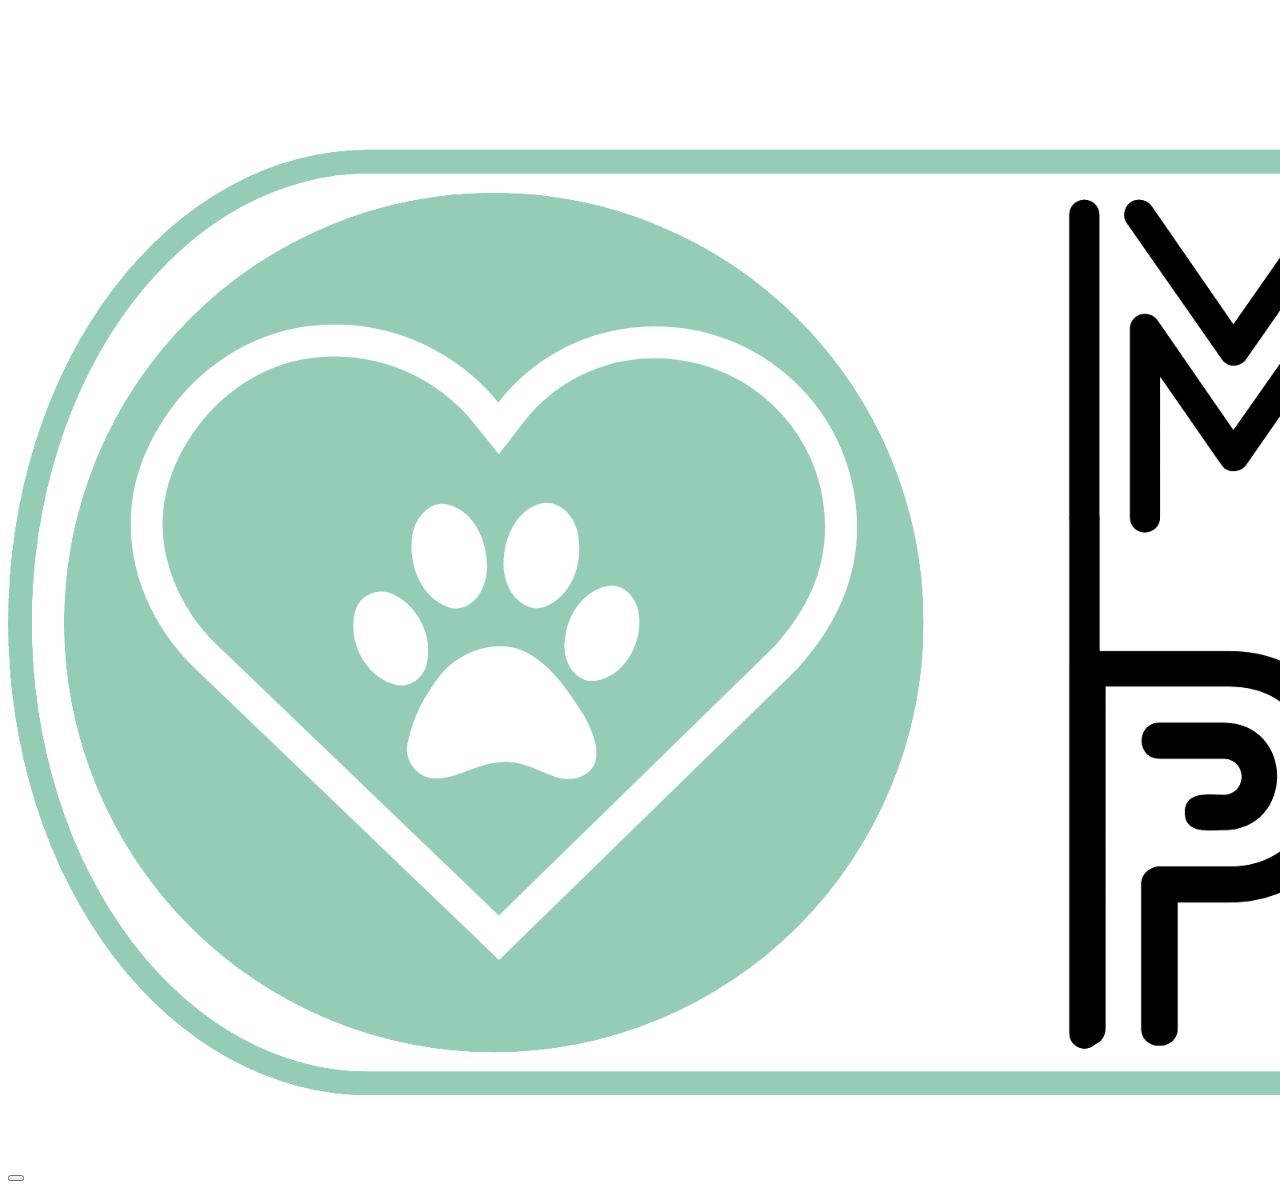
==== feira de tec/pag1.html @ 86ca2a95 "Add files via upload" ====
<!DOCTYPE html>
<html lang="en">
<head>
    <meta charset="UTF-8">
    <meta name="viewport" content="width=device-width, initial-scale=1.0">
    <title> map pet </title>
</head>
<body>

    <img  id = "logor"src="logo.png" alt="logos">
    <button></button>
</body>
</html>
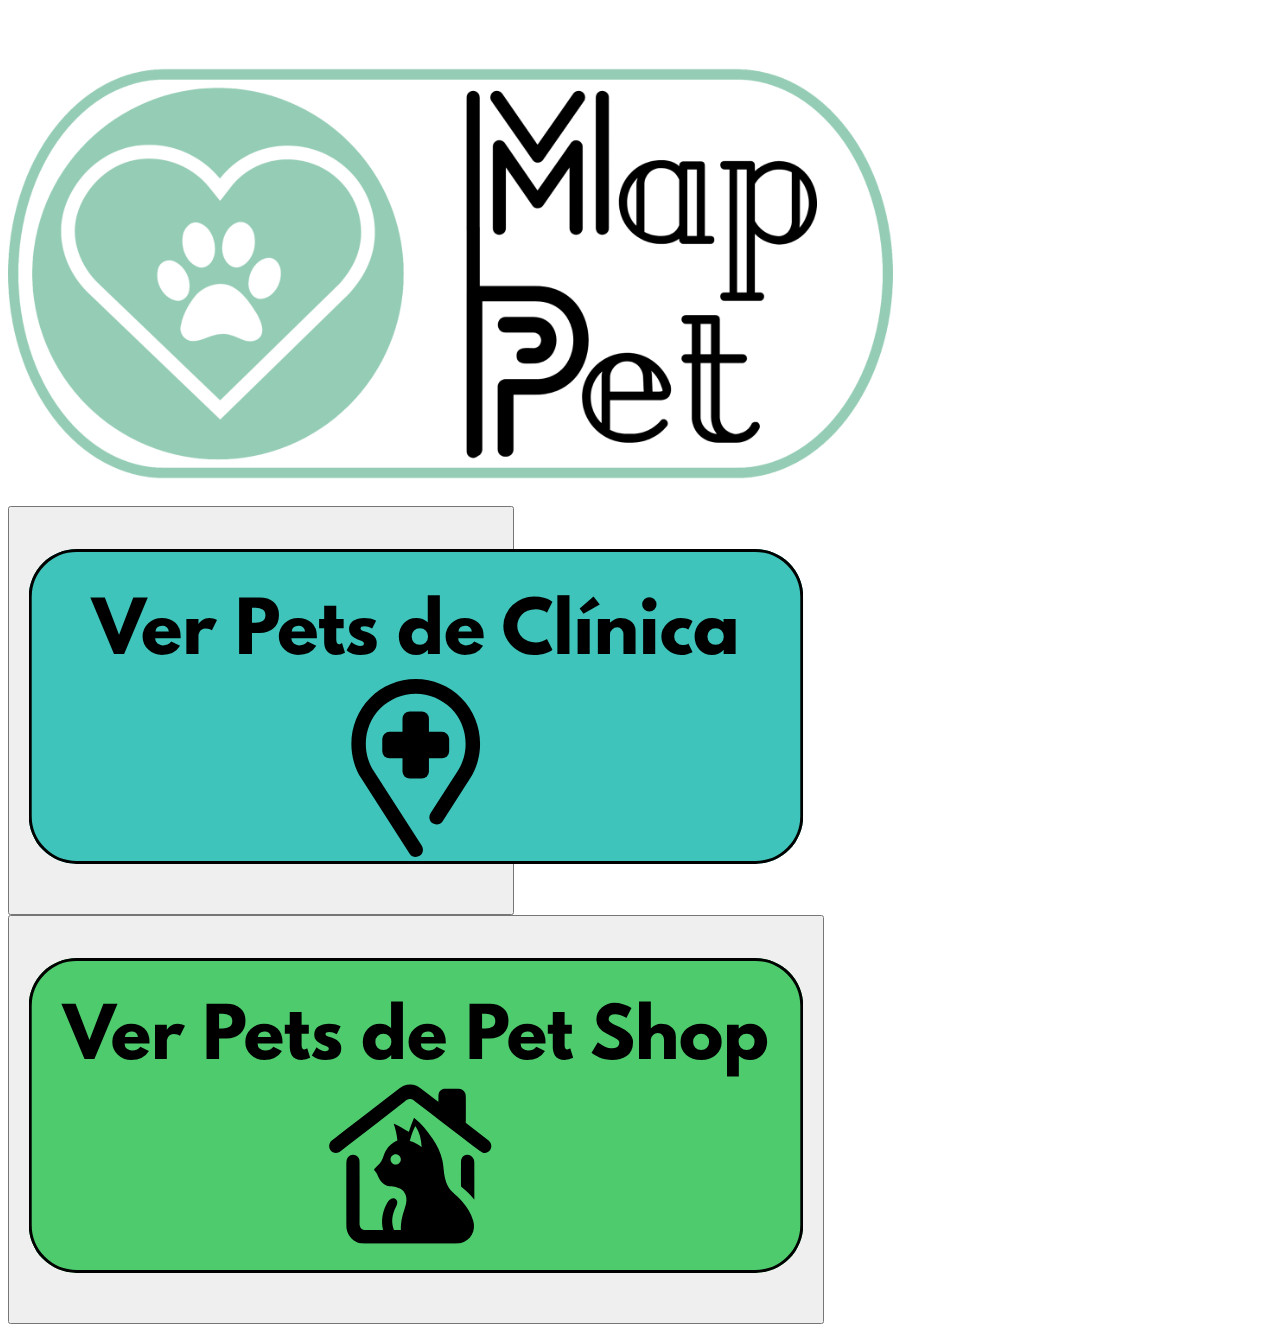
==== commit 4444abde: "Add files via upload" ====
--- a/feira de tec/pag1.html
+++ b/feira de tec/pag1.html
@@ -7,7 +7,11 @@
 </head>
 <body>
 
-    <img  id = "logor"src="logo.png" alt="logos">
-    <button></button>
+    <img  id="foto" src="logo.png" alt="logos">
+    <button id="botao1"> <img  id = " botao1" src="clinica.png" alt=""> </button>
+    <button id="botao2">  <img id="botao2" src="shop.png" alt=""></button>
+   <link rel="stylesheet" href="pag1.css">
+
+   
 </body>
 </html>
--- a/feira de tec/pag1.css
+++ b/feira de tec/pag1.css
@@ -0,0 +1,10 @@
+#foto{
+width: 70%;
+height: 10%;
+display: block;
+}
+
+#botao1{
+    width: 40%;
+    height: 20%;
+}
